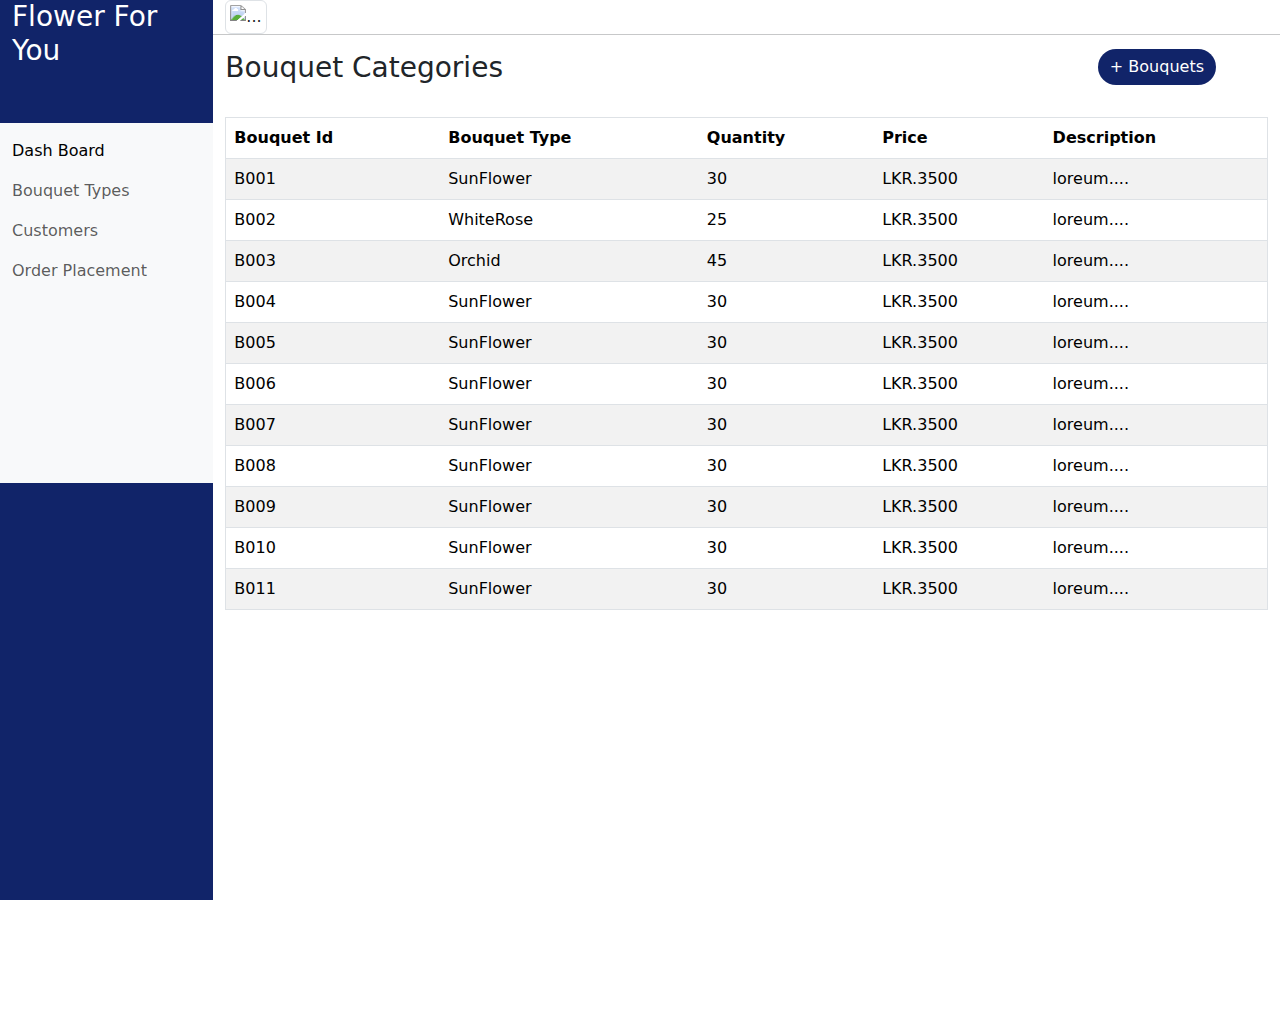
==== bouqute.html @ 8136d1cf "update home" ====
<!DOCTYPE html>
<html lang="en">
<head>
    <meta charset="UTF-8">
    <meta name="viewport" content="width=device-width, initial-scale=1.0">
    <title> Bouquet</title>
    <link rel="stylesheet" href="style.css">
    <link rel="preconnect" href="https://fonts.gstatic.com" crossorigin>
<link href="https://fonts.googleapis.com/css2?family=Rammetto+One&display=swap" rel="stylesheet">
<link href="https://cdn.jsdelivr.net/npm/bootstrap@5.3.3/dist/css/bootstrap.min.css" rel="stylesheet" integrity="sha384-QWTKZyjpPEjISv5WaRU9OFeRpok6YctnYmDr5pNlyT2bRjXh0JMhjY6hW+ALEwIH" crossorigin="anonymous">
<script src="https://cdn.jsdelivr.net/npm/bootstrap@5.3.3/dist/js/bootstrap.bundle.min.js" integrity="sha384-YvpcrYf0tY3lHB60NNkmXc5s9fDVZLESaAA55NDzOxhy9GkcIdslK1eN7N6jIeHz" crossorigin="anonymous"></script>
<link href="https://cdnjs.cloudflare.com/ajax/libs/font-awesome/6.0.0-beta3/css/all.min.css" rel="stylesheet">
   
</head>
<body>
    <section class=" container-fluid" id="bouqutes">
       <div class="row">
        <div class="col-2" id="navside">
            <div clas="row">
        <h3 id="LOGO"> Flower For You</h3>
    </div>
    <div class="row">
        <nav class="navbar bg-body-tertiary mt-5">
            <div class="container-fluid d-flex">
              <div class="collapse navbar-collapse show" id="navbarText">
                <ul class="navbar-nav flex-column vh-100">
                  <li class="nav-item">
                    <a class="nav-link active" aria-current="page" href="#">Dash Board</a>
                  </li>
                  <li class="nav-item">
                    <a class="nav-link" href="#">Bouquet Types</a> 
                  </li>
                  <li class="nav-item">
                    <a class="nav-link" href="#">Customers</a>
                  </li>
                  <li class="nav-item">
                    <a class="nav-link" href="#">Order Placement</a>
                  </li>
                </ul>
              </div> 
            </div>
          </nav>
        </div>
        </div>
        <div class="col">
          <div class="row">
             <div class="img">
              <img src="..." class="img-thumbnail" alt="...">
             </div>
             <hr>
          </div>
          <div class="row" id="tablePart">
           <div class="first">
            <form class="d-flex" role="search">
              <h3>Bouquet Categories</h3>
              <!-- <i class="fa-solid fa-plus"></i> -->
              <button type="submit" class="btn btn-primary  rounded-pill  m-1 w-10">+ Bouquets</button> 
            </form>
          </div>
          <div class="second">
            <table border="1" class=" table table-striped mt-4">
              <thead>
                <tr>
                  <th>Bouquet Id</th>
                  <th>Bouquet Type</th>
                  <th>Quantity</th>
                  <th> Price</th>
                  <th>Description</th>
                </tr>
              </thead>
              <tbody>
                <tr>
                  <td>B001</td>
                  <td>SunFlower</td>
                  <td>30</td>
                  <td> LKR.3500</td>
                  <td>loreum....</td>
                </tr>
                <tr>
                  <td>B002</td>
                  <td>WhiteRose</td>
                  <td>25</td>
                  <td> LKR.3500</td>
                    <td>loreum....</td>
                </tr>
                <tr>
                  <td>B003</td>
                  <td>Orchid</td>
                  <td>45</td>
                  <td> LKR.3500</td>
                    <td>loreum....</td>
                </tr>
                <tr>
                  <td>B004</td>
                  <td>SunFlower</td>
                  <td>30</td>
                  <td> LKR.3500</td>
                  <td>loreum....</td>
                </tr>
                <tr>
                  
                    <td>B005</td>
                    <td>SunFlower</td>
                    <td>30</td>
                    <td> LKR.3500</td>
                    <td>loreum....</td>
                  </tr>
                  <tr>
                    <td>B006</td>
                    <td>SunFlower</td>
                    <td>30</td>
                    <td> LKR.3500</td>
                    <td>loreum....</td>
                  </tr>
                  <tr>
                    <td>B007</td>
                    <td>SunFlower</td>
                    <td>30</td>
                    <td> LKR.3500</td>
                    <td>loreum....</td>
                  </tr>
                  <tr>
                    <td>B008</td>
                    <td>SunFlower</td>
                    <td>30</td>
                    <td> LKR.3500</td>
                    <td>loreum....</td>
                  </tr>
                  <tr>
                    <td>B009</td>
                    <td>SunFlower</td>
                    <td>30</td>
                    <td> LKR.3500</td>
                    <td>loreum....</td>
                  </tr>
                  <tr>
                    <td>B010</td>
                    <td>SunFlower</td>
                    <td>30</td>
                    <td> LKR.3500</td>
                    <td>loreum....</td>
                  </tr>
                </tr>
                  <td>B011</td>
                  <td>SunFlower</td>
                  <td>30</td>
                  <td> LKR.3500</td>
                  <td>loreum....</td>
                </tr>
              </tbody>
            </table>
          </div>
            
          </div>

        </div>
       </div>
    </section>
</body>
</html>
---- style.css ----
*{
    margin: 0;
    padding: 0;
}

#blue_section{
    background-color: #112469;
    color:white ;
    width: 35%;
    height: 100vh;
    display: flex;
    flex-direction: column;
    justify-content: center;
    position: relative;
}
.dark_blue_section{
    background-color: #2C3968;
    height: 85vh;
    width: 80%;
    position: absolute;
    left:38%;
    display: flex;
    align-items: center;
    z-index: 2;
}

#white_section{
    background-color: white;
    color:#112469;
    height: 100vh;
    margin: 0;
    display: flex;
    align-items: center;
    justify-content: center;
}
#login_page button{
    background-color: #112469;
    color: white;
    border: none;
    
}
#login_page{
    
}
.logo{
    position: absolute;
    top: 25px;
    left: 20px;
}
.header{
    position: absolute;
    left:130px;
    z-index: 3;

}
.header h2{
    font-size: 50px;
    font-family: "Rammetto One", sans-serif;
}
.header h1{
    font-size: 60px;
    font-family: "Rammetto One", sans-serif;
} 

.login_form {

    width: 60%;
    height: 100vh;
    display: flex;
    flex-direction: column; /* Stack items vertically */
    justify-content: center; 
    padding: 20px; /* Optional padding */

}

.login{
    font-weight: 700;
    text-align: left;

}

.form-label{
    font-size: 17px;
    font-weight: 400;
}
#navside{
    background-color: #112469;
    height: 100vh;
}

.navbar{
    height: 40vh;
    background-color: #112469;
}
#bouqutes{
    position: relative;
}
 #LOGO{
    color: white;
 }
 .form-control{
    border-radius: 50px;
 }

     
 
 .fa-solid {
    color: rgb(253, 253, 253);
 }
 .d-flex button{
     background-color: #112469;
     color: white;
     position: absolute;
     right: 60px;
     top:45px;
     border: none;
    
 }
 .d-flex button:hover{
   background-color: white;
   border: 2px solid #112469;
   color: #112469;
   
 }
 #tablePart{
    display: flex;
    flex-direction: column;
    align-items: center;
    
 }
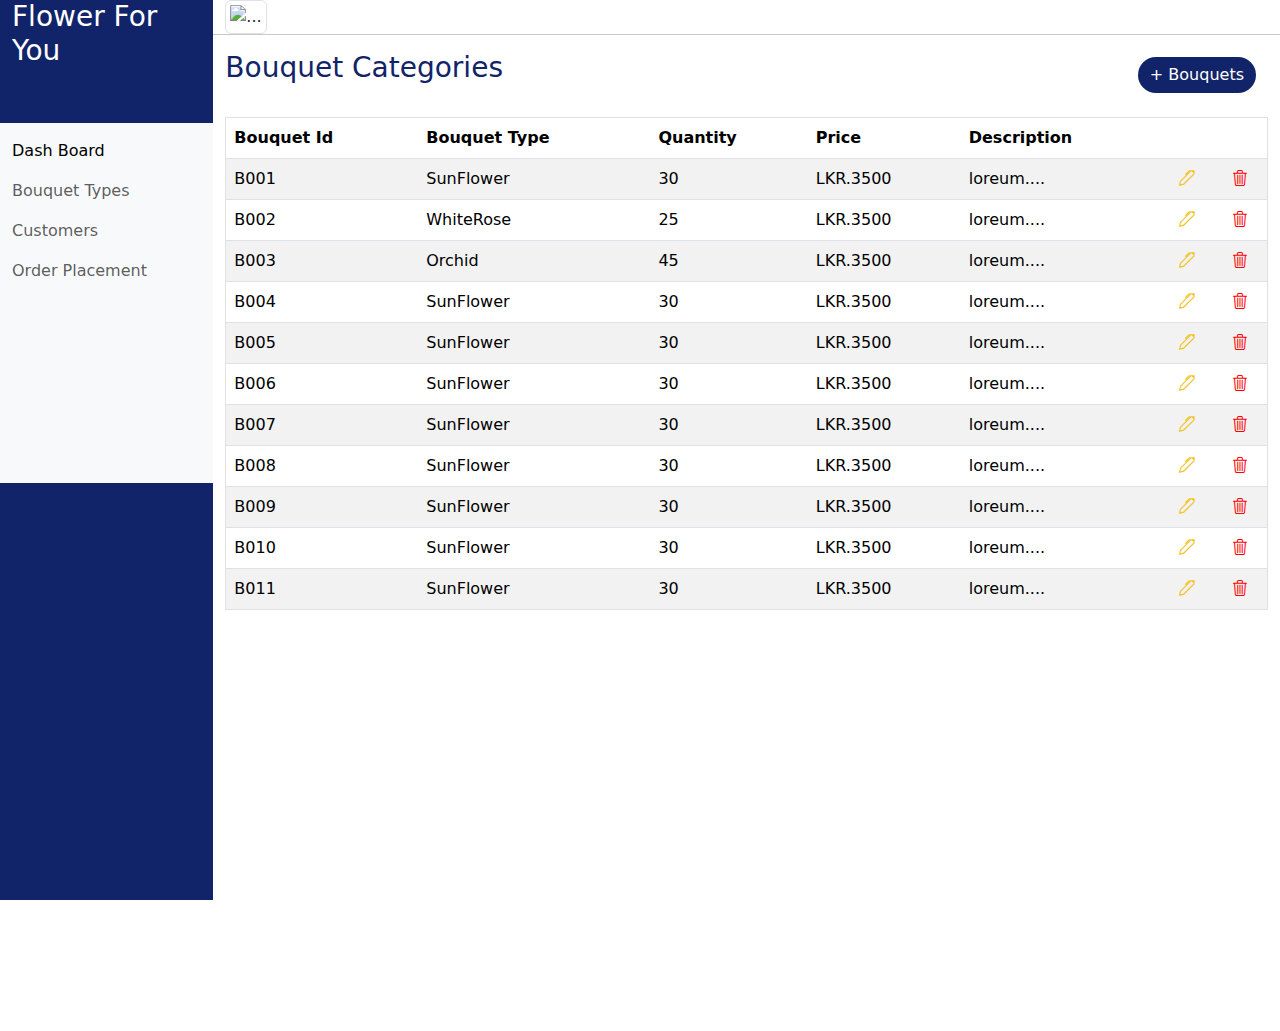
==== commit 3312284d: "update" ====
--- a/bouqute.html
+++ b/bouqute.html
@@ -10,7 +10,9 @@
 <link href="https://cdn.jsdelivr.net/npm/bootstrap@5.3.3/dist/css/bootstrap.min.css" rel="stylesheet" integrity="sha384-QWTKZyjpPEjISv5WaRU9OFeRpok6YctnYmDr5pNlyT2bRjXh0JMhjY6hW+ALEwIH" crossorigin="anonymous">
 <script src="https://cdn.jsdelivr.net/npm/bootstrap@5.3.3/dist/js/bootstrap.bundle.min.js" integrity="sha384-YvpcrYf0tY3lHB60NNkmXc5s9fDVZLESaAA55NDzOxhy9GkcIdslK1eN7N6jIeHz" crossorigin="anonymous"></script>
 <link href="https://cdnjs.cloudflare.com/ajax/libs/font-awesome/6.0.0-beta3/css/all.min.css" rel="stylesheet">
-   
+<link rel="stylesheet" href="https://cdn.jsdelivr.net/npm/bootstrap-icons/font/bootstrap-icons.css">
+<link href="https://cdn.jsdelivr.net/npm/bootstrap@5.3.3/dist/css/bootstrap.min.css" rel="stylesheet" integrity="sha384-QWTKZyjpPEjISv5WaRU9OFeRpok6YctnYmDr5pNlyT2bRjXh0JMhjY6hW+ALEwIH" crossorigin="anonymous"> 
+
 </head>
 <body>
     <section class=" container-fluid" id="bouqutes">
@@ -60,12 +62,14 @@
           <div class="second">
             <table border="1" class=" table table-striped mt-4">
               <thead>
-                <tr>
+                <tr class="custom-headings">
                   <th>Bouquet Id</th>
                   <th>Bouquet Type</th>
                   <th>Quantity</th>
                   <th> Price</th>
                   <th>Description</th>
+                  <th></th>
+                  <th></th>
                 </tr>
               </thead>
               <tbody>
@@ -75,6 +79,14 @@
                   <td>30</td>
                   <td> LKR.3500</td>
                   <td>loreum....</td>
+                  <td class="text-center">
+                    <a href="#" class="edit-icon">
+                       <i class="bi bi-pen"></i> <!-- Delete Icon -->
+                    </a></td>
+                    <td class="text-center">
+                      <a href="#" class="del-icon">
+                        <i class="bi bi-trash3"></i> <!-- Delete Icon -->
+                      </a></td>
                 </tr>
                 <tr>
                   <td>B002</td>
@@ -82,6 +94,14 @@
                   <td>25</td>
                   <td> LKR.3500</td>
                     <td>loreum....</td>
+                    <td class="text-center">
+                      <a href="#" class="edit-icon">
+                         <i class="bi bi-pen"></i> <!-- Delete Icon -->
+                      </a></td>
+                      <td class="text-center">
+                        <a href="#" class="del-icon">
+                          <i class="bi bi-trash3"></i> <!-- Delete Icon -->
+                        </a></td>
                 </tr>
                 <tr>
                   <td>B003</td>
@@ -89,6 +109,14 @@
                   <td>45</td>
                   <td> LKR.3500</td>
                     <td>loreum....</td>
+                    <td class="text-center">
+                      <a href="#" class="edit-icon">
+                         <i class="bi bi-pen"></i> <!-- Delete Icon -->
+                      </a></td>
+                      <td class="text-center">
+                        <a href="#" class="del-icon">
+                          <i class="bi bi-trash3"></i> <!-- Delete Icon -->
+                        </a></td>
                 </tr>
                 <tr>
                   <td>B004</td>
@@ -96,6 +124,14 @@
                   <td>30</td>
                   <td> LKR.3500</td>
                   <td>loreum....</td>
+                  <td class="text-center">
+                    <a href="#" class="edit-icon">
+                       <i class="bi bi-pen"></i> <!-- Delete Icon -->
+                    </a></td>
+                    <td class="text-center">
+                      <a href="#" class="del-icon">
+                        <i class="bi bi-trash3"></i> <!-- Delete Icon -->
+                      </a></td>
                 </tr>
                 <tr>
                   
@@ -104,6 +140,14 @@
                     <td>30</td>
                     <td> LKR.3500</td>
                     <td>loreum....</td>
+                    <td class="text-center">
+                      <a href="#" class="edit-icon">
+                         <i class="bi bi-pen"></i> <!-- Delete Icon -->
+                      </a></td>
+                      <td class="text-center">
+                        <a href="#" class="del-icon">
+                          <i class="bi bi-trash3"></i> <!-- Delete Icon -->
+                        </a></td>
                   </tr>
                   <tr>
                     <td>B006</td>
@@ -111,6 +155,14 @@
                     <td>30</td>
                     <td> LKR.3500</td>
                     <td>loreum....</td>
+                    <td class="text-center">
+                      <a href="#" class="edit-icon">
+                         <i class="bi bi-pen"></i> <!-- Delete Icon -->
+                      </a></td>
+                      <td class="text-center">
+                        <a href="#" class="del-icon">
+                          <i class="bi bi-trash3"></i> <!-- Delete Icon -->
+                        </a></td>
                   </tr>
                   <tr>
                     <td>B007</td>
@@ -118,6 +170,14 @@
                     <td>30</td>
                     <td> LKR.3500</td>
                     <td>loreum....</td>
+                    <td class="text-center">
+                      <a href="#" class="edit-icon">
+                         <i class="bi bi-pen"></i> <!-- Delete Icon -->
+                      </a></td>
+                      <td class="text-center">
+                        <a href="#" class="del-icon">
+                          <i class="bi bi-trash3"></i> <!-- Delete Icon -->
+                        </a></td>
                   </tr>
                   <tr>
                     <td>B008</td>
@@ -125,6 +185,14 @@
                     <td>30</td>
                     <td> LKR.3500</td>
                     <td>loreum....</td>
+                    <td class="text-center">
+                      <a href="#" class="edit-icon">
+                         <i class="bi bi-pen"></i> <!-- Delete Icon -->
+                      </a></td>
+                      <td class="text-center">
+                        <a href="#" class="del-icon">
+                          <i class="bi bi-trash3"></i> <!-- Delete Icon -->
+                        </a></td>
                   </tr>
                   <tr>
                     <td>B009</td>
@@ -132,6 +200,14 @@
                     <td>30</td>
                     <td> LKR.3500</td>
                     <td>loreum....</td>
+                    <td class="text-center">
+                      <a href="#" class="edit-icon">
+                         <i class="bi bi-pen"></i> <!-- Delete Icon -->
+                      </a></td>
+                      <td class="text-center">
+                        <a href="#" class="del-icon">
+                          <i class="bi bi-trash3"></i> <!-- Delete Icon -->
+                        </a></td>
                   </tr>
                   <tr>
                     <td>B010</td>
@@ -139,6 +215,14 @@
                     <td>30</td>
                     <td> LKR.3500</td>
                     <td>loreum....</td>
+                    <td class="text-center">
+                      <a href="#" class="edit-icon">
+                         <i class="bi bi-pen"></i> <!-- Delete Icon -->
+                      </a></td>
+                      <td class="text-center">
+                        <a href="#" class="del-icon">
+                          <i class="bi bi-trash3"></i> <!-- Delete Icon -->
+                        </a></td>
                   </tr>
                 </tr>
                   <td>B011</td>
@@ -146,6 +230,14 @@
                   <td>30</td>
                   <td> LKR.3500</td>
                   <td>loreum....</td>
+                  <td class="text-center">
+                    <a href="#" class="edit-icon">
+                       <i class="bi bi-pen"></i> <!-- Delete Icon -->
+                    </a></td>
+                    <td class="text-center">
+                      <a href="#" class="del-icon">
+                        <i class="bi bi-trash3"></i> <!-- Delete Icon -->
+                      </a></td>
                 </tr>
               </tbody>
             </table>
--- a/style.css
+++ b/style.css
@@ -111,8 +111,8 @@
      background-color: #112469;
      color: white;
      position: absolute;
-     right: 60px;
-     top:45px;
+     right: 20px;
+     top:53px;
      border: none;
     
  }
@@ -128,4 +128,31 @@
     align-items: center;
     
  }
- + .edit-icon{
+    color: #F3C10E;
+    
+ }
+ .del-icon{
+    color: red;
+    
+ }
+ .edit-icon:hover{
+    font-size: large;
+ }
+ .del-icon:hover{
+    font-size: large;
+ }
+ .d-flex h3{
+    color: #112469;
+ }
+ custom-headings{
+    color: gray;
+    background-color: #DCDEE3;
+ }
+
+ .table-striped tbody tr:nth-child(odd) {
+    background-color: white; /* Custom color for odd rows */
+  }
+  table-striped tbody tr:nth-child(even){
+    background-color: #DCDEE3;
+  }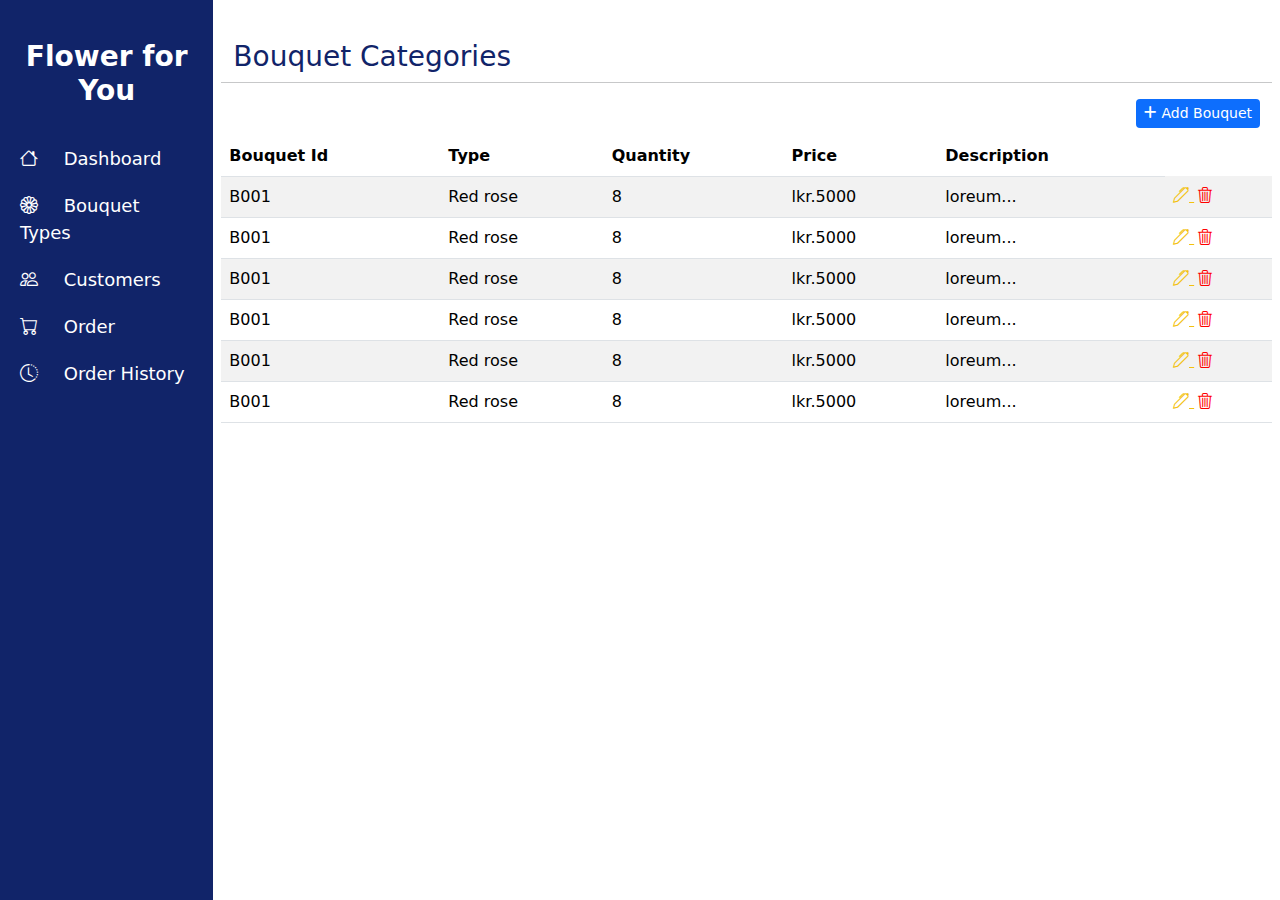
==== commit 30dc3871: "update dashboard" ====
--- a/bouqute.html
+++ b/bouqute.html
@@ -13,240 +13,157 @@
 <link rel="stylesheet" href="https://cdn.jsdelivr.net/npm/bootstrap-icons/font/bootstrap-icons.css">
 <link href="https://cdn.jsdelivr.net/npm/bootstrap@5.3.3/dist/css/bootstrap.min.css" rel="stylesheet" integrity="sha384-QWTKZyjpPEjISv5WaRU9OFeRpok6YctnYmDr5pNlyT2bRjXh0JMhjY6hW+ALEwIH" crossorigin="anonymous"> 
 
+  
 </head>
 <body>
-    <section class=" container-fluid" id="bouqutes">
-       <div class="row">
-        <div class="col-2" id="navside">
-            <div clas="row">
-        <h3 id="LOGO"> Flower For You</h3>
-    </div>
-    <div class="row">
-        <nav class="navbar bg-body-tertiary mt-5">
-            <div class="container-fluid d-flex">
-              <div class="collapse navbar-collapse show" id="navbarText">
-                <ul class="navbar-nav flex-column vh-100">
-                  <li class="nav-item">
-                    <a class="nav-link active" aria-current="page" href="#">Dash Board</a>
-                  </li>
-                  <li class="nav-item">
-                    <a class="nav-link" href="#">Bouquet Types</a> 
-                  </li>
-                  <li class="nav-item">
-                    <a class="nav-link" href="#">Customers</a>
-                  </li>
-                  <li class="nav-item">
-                    <a class="nav-link" href="#">Order Placement</a>
-                  </li>
-                </ul>
-              </div> 
-            </div>
-          </nav>
-        </div>
-        </div>
-        <div class="col">
-          <div class="row">
-             <div class="img">
-              <img src="..." class="img-thumbnail" alt="...">
-             </div>
-             <hr>
+  <section class="container-fluid" id="bouqutes">
+      <div class="row">
+          <div class="col-md-2 sidebar" style="padding: 20px;">
+              <h3 class="text-center">Flower for You</h3>
+              <nav>
+                  <a href="#"><i class="bi bi-house"></i> Dashboard</a>
+                  <a href="#"><i class="bi bi-flower1"></i> Bouquet Types</a>
+                  <a href="#"><i class="bi bi-people"></i> Customers</a>
+                  <a href="#"><i class="bi bi-cart"></i> Order</a>
+                  <a href="#"><i class="bi bi-clock-history"></i> Order History</a>
+              </nav>
           </div>
-          <div class="row" id="tablePart">
-           <div class="first">
-            <form class="d-flex" role="search">
-              <h3>Bouquet Categories</h3>
-              <!-- <i class="fa-solid fa-plus"></i> -->
-              <button type="submit" class="btn btn-primary  rounded-pill  m-1 w-10">+ Bouquets</button> 
-            </form>
-          </div>
-          <div class="second">
-            <table border="1" class=" table table-striped mt-4">
-              <thead>
-                <tr class="custom-headings">
-                  <th>Bouquet Id</th>
-                  <th>Bouquet Type</th>
-                  <th>Quantity</th>
-                  <th> Price</th>
-                  <th>Description</th>
-                  <th></th>
-                  <th></th>
+          <div class="col" style="padding: 20px;">
+            <div class="row" id="tablePart">
+                <div class="col-12">
+                    <h3 class="topic-bouq">Bouquet Categories</h3>
+                    <!-- Flexbox container for button alignment -->
+                    
+                </div>
+                <hr>
+                <div class="d-flex justify-content-end mb-2" style="margin-top: -20px;"> <!-- Adjust margin-top as needed -->
+                  <button type="button" class="btn btn-sm btn-primary" id="addbtn" data-bs-toggle="modal" data-bs-target="#addItemModal">
+                      <i class="fas fa-plus"></i> Add Bouquet
+                  </button>
+              </div>
+            
+                <div class="card-body">
+                    <table class="table table-striped" >
+                        <thead>
+                            <tr>
+                                <th>Bouquet Id</th>
+                                <th>Type</th>
+                                <th>Quantity</th>
+                                <th>Price</th>
+                                <th>Description</th>
+                                
+                            </tr>
+                        </thead>
+                        <tbody>
+                            
+
+                          
+                          <tr>
+                            <td>B001</td>
+                            <td>Red rose</td>
+                            <td>8</td>
+                            <td>lkr.5000</td>
+                            <td>loreum...</td>
+                            <td>
+                                <a href="#" class="edit-icon" style="margin-right: 3px;"> <!-- Reduced margin for closer alignment -->
+                                    <i class="bi bi-pen"></i>
+                                </a>
+                                <a href="#" class="del-icon">
+                                    <i class="bi bi-trash3"></i>
+                                </a>
+                            </td>
+                        </tr>
+                        
+                        
+                        
+                        
+                        <tr>
+                          <td>B001</td>
+                          <td>Red rose</td>
+                          <td>8</td>
+                          <td>lkr.5000</td>
+                          <td>loreum...</td>
+                          <td>
+                              <a href="#" class="edit-icon" style="margin-right: 3px;"> <!-- Reduced margin for closer alignment -->
+                                  <i class="bi bi-pen"></i>
+                              </a>
+                              <a href="#" class="del-icon">
+                                  <i class="bi bi-trash3"></i>
+                              </a>
+                          </td>
+                      </tr>
+                      <tr>
+                        <td>B001</td>
+                        <td>Red rose</td>
+                        <td>8</td>
+                        <td>lkr.5000</td>
+                        <td>loreum...</td>
+                        <td>
+                            <a href="#" class="edit-icon" style="margin-right: 3px;"> <!-- Reduced margin for closer alignment -->
+                                <i class="bi bi-pen"></i>
+                            </a>
+                            <a href="#" class="del-icon">
+                                <i class="bi bi-trash3"></i>
+                            </a>
+                        </td>
+                    </tr>
+                    <tr>
+                      <td>B001</td>
+                      <td>Red rose</td>
+                      <td>8</td>
+                      <td>lkr.5000</td>
+                      <td>loreum...</td>
+                      <td>
+                          <a href="#" class="edit-icon" style="margin-right: 3px;"> <!-- Reduced margin for closer alignment -->
+                              <i class="bi bi-pen"></i>
+                          </a>
+                          <a href="#" class="del-icon">
+                              <i class="bi bi-trash3"></i>
+                          </a>
+                      </td>
+                  </tr>
+                  <tr>
+                    <td>B001</td>
+                    <td>Red rose</td>
+                    <td>8</td>
+                    <td>lkr.5000</td>
+                    <td>loreum...</td>
+                    <td>
+                        <a href="#" class="edit-icon" style="margin-right: 3px;"> <!-- Reduced margin for closer alignment -->
+                            <i class="bi bi-pen"></i>
+                        </a>
+                        <a href="#" class="del-icon">
+                            <i class="bi bi-trash3"></i>
+                        </a>
+                    </td>
                 </tr>
-              </thead>
-              <tbody>
                 <tr>
                   <td>B001</td>
-                  <td>SunFlower</td>
-                  <td>30</td>
-                  <td> LKR.3500</td>
-                  <td>loreum....</td>
-                  <td class="text-center">
-                    <a href="#" class="edit-icon">
-                       <i class="bi bi-pen"></i> <!-- Delete Icon -->
-                    </a></td>
-                    <td class="text-center">
+                  <td>Red rose</td>
+                  <td>8</td>
+                  <td>lkr.5000</td>
+                  <td>loreum...</td>
+                  <td>
+                      <a href="#" class="edit-icon" style="margin-right: 3px;"> <!-- Reduced margin for closer alignment -->
+                          <i class="bi bi-pen"></i>
+                      </a>
                       <a href="#" class="del-icon">
-                        <i class="bi bi-trash3"></i> <!-- Delete Icon -->
-                      </a></td>
-                </tr>
-                <tr>
-                  <td>B002</td>
-                  <td>WhiteRose</td>
-                  <td>25</td>
-                  <td> LKR.3500</td>
-                    <td>loreum....</td>
-                    <td class="text-center">
-                      <a href="#" class="edit-icon">
-                         <i class="bi bi-pen"></i> <!-- Delete Icon -->
-                      </a></td>
-                      <td class="text-center">
-                        <a href="#" class="del-icon">
-                          <i class="bi bi-trash3"></i> <!-- Delete Icon -->
-                        </a></td>
-                </tr>
-                <tr>
-                  <td>B003</td>
-                  <td>Orchid</td>
-                  <td>45</td>
-                  <td> LKR.3500</td>
-                    <td>loreum....</td>
-                    <td class="text-center">
-                      <a href="#" class="edit-icon">
-                         <i class="bi bi-pen"></i> <!-- Delete Icon -->
-                      </a></td>
-                      <td class="text-center">
-                        <a href="#" class="del-icon">
-                          <i class="bi bi-trash3"></i> <!-- Delete Icon -->
-                        </a></td>
-                </tr>
-                <tr>
-                  <td>B004</td>
-                  <td>SunFlower</td>
-                  <td>30</td>
-                  <td> LKR.3500</td>
-                  <td>loreum....</td>
-                  <td class="text-center">
-                    <a href="#" class="edit-icon">
-                       <i class="bi bi-pen"></i> <!-- Delete Icon -->
-                    </a></td>
-                    <td class="text-center">
-                      <a href="#" class="del-icon">
-                        <i class="bi bi-trash3"></i> <!-- Delete Icon -->
-                      </a></td>
-                </tr>
-                <tr>
+                          <i class="bi bi-trash3"></i>
+                      </a>
+                  </td>
+              </tr>
+                              
+                          </tbody>
+                      </table>
                   
-                    <td>B005</td>
-                    <td>SunFlower</td>
-                    <td>30</td>
-                    <td> LKR.3500</td>
-                    <td>loreum....</td>
-                    <td class="text-center">
-                      <a href="#" class="edit-icon">
-                         <i class="bi bi-pen"></i> <!-- Delete Icon -->
-                      </a></td>
-                      <td class="text-center">
-                        <a href="#" class="del-icon">
-                          <i class="bi bi-trash3"></i> <!-- Delete Icon -->
-                        </a></td>
-                  </tr>
-                  <tr>
-                    <td>B006</td>
-                    <td>SunFlower</td>
-                    <td>30</td>
-                    <td> LKR.3500</td>
-                    <td>loreum....</td>
-                    <td class="text-center">
-                      <a href="#" class="edit-icon">
-                         <i class="bi bi-pen"></i> <!-- Delete Icon -->
-                      </a></td>
-                      <td class="text-center">
-                        <a href="#" class="del-icon">
-                          <i class="bi bi-trash3"></i> <!-- Delete Icon -->
-                        </a></td>
-                  </tr>
-                  <tr>
-                    <td>B007</td>
-                    <td>SunFlower</td>
-                    <td>30</td>
-                    <td> LKR.3500</td>
-                    <td>loreum....</td>
-                    <td class="text-center">
-                      <a href="#" class="edit-icon">
-                         <i class="bi bi-pen"></i> <!-- Delete Icon -->
-                      </a></td>
-                      <td class="text-center">
-                        <a href="#" class="del-icon">
-                          <i class="bi bi-trash3"></i> <!-- Delete Icon -->
-                        </a></td>
-                  </tr>
-                  <tr>
-                    <td>B008</td>
-                    <td>SunFlower</td>
-                    <td>30</td>
-                    <td> LKR.3500</td>
-                    <td>loreum....</td>
-                    <td class="text-center">
-                      <a href="#" class="edit-icon">
-                         <i class="bi bi-pen"></i> <!-- Delete Icon -->
-                      </a></td>
-                      <td class="text-center">
-                        <a href="#" class="del-icon">
-                          <i class="bi bi-trash3"></i> <!-- Delete Icon -->
-                        </a></td>
-                  </tr>
-                  <tr>
-                    <td>B009</td>
-                    <td>SunFlower</td>
-                    <td>30</td>
-                    <td> LKR.3500</td>
-                    <td>loreum....</td>
-                    <td class="text-center">
-                      <a href="#" class="edit-icon">
-                         <i class="bi bi-pen"></i> <!-- Delete Icon -->
-                      </a></td>
-                      <td class="text-center">
-                        <a href="#" class="del-icon">
-                          <i class="bi bi-trash3"></i> <!-- Delete Icon -->
-                        </a></td>
-                  </tr>
-                  <tr>
-                    <td>B010</td>
-                    <td>SunFlower</td>
-                    <td>30</td>
-                    <td> LKR.3500</td>
-                    <td>loreum....</td>
-                    <td class="text-center">
-                      <a href="#" class="edit-icon">
-                         <i class="bi bi-pen"></i> <!-- Delete Icon -->
-                      </a></td>
-                      <td class="text-center">
-                        <a href="#" class="del-icon">
-                          <i class="bi bi-trash3"></i> <!-- Delete Icon -->
-                        </a></td>
-                  </tr>
-                </tr>
-                  <td>B011</td>
-                  <td>SunFlower</td>
-                  <td>30</td>
-                  <td> LKR.3500</td>
-                  <td>loreum....</td>
-                  <td class="text-center">
-                    <a href="#" class="edit-icon">
-                       <i class="bi bi-pen"></i> <!-- Delete Icon -->
-                    </a></td>
-                    <td class="text-center">
-                      <a href="#" class="del-icon">
-                        <i class="bi bi-trash3"></i> <!-- Delete Icon -->
-                      </a></td>
-                </tr>
-              </tbody>
-            </table>
+              </div>
           </div>
-            
-          </div>
+      </div>
+  </section>
+</body>
 
-        </div>
-       </div>
-    </section>
-</body>
-</html>+</html>
+
+
+
+
--- a/style.css
+++ b/style.css
@@ -79,25 +79,7 @@
 
 }
 
-.form-label{
-    font-size: 17px;
-    font-weight: 400;
-}
-#navside{
-    background-color: #112469;
-    height: 100vh;
-}
-
-.navbar{
-    height: 40vh;
-    background-color: #112469;
-}
-#bouqutes{
-    position: relative;
-}
- #LOGO{
-    color: white;
- }
+
  .form-control{
     border-radius: 50px;
  }
@@ -107,21 +89,7 @@
  .fa-solid {
     color: rgb(253, 253, 253);
  }
- .d-flex button{
-     background-color: #112469;
-     color: white;
-     position: absolute;
-     right: 20px;
-     top:53px;
-     border: none;
-    
- }
- .d-flex button:hover{
-   background-color: white;
-   border: 2px solid #112469;
-   color: #112469;
-   
- }
+ 
  #tablePart{
     display: flex;
     flex-direction: column;
@@ -155,4 +123,340 @@
   }
   table-striped tbody tr:nth-child(even){
     background-color: #DCDEE3;
+  }
+  table td{
+    padding: 3px;
+  }
+
+  .table th {
+    padding: 5px; /* Adjust the header padding to match */
+}
+  /* bouqet */
+ 
+  /* bouquet */
+
+
+  /* customerDup */
+
+  .formpart{
+    background-color: white;
+    color:#112469;
+    height: auto;
+    margin: 0;
+    display: flex;
+    align-items: center;
+    justify-content: center;
+
+  }
+
+  .cusform{
+    width: 50%;
+    height: auto;
+    display: flex;
+    flex-direction: column; /* Stack items vertically */
+    justify-content: center; 
+    padding: 20px;
+  }
+  
+
+  .sidebar {
+    height: auto;
+    padding: 20px;
+    background-color: #112469;
+  }
+
+  .sidebar h3 {
+    padding: 20px 0;
+    font-weight: bold;
+    color: white;
+  }
+
+  .sidebar a {
+    display: block;
+    padding: 10px 0;
+    font-size: 18px;
+    color: white;
+    text-decoration: none;
+  }
+
+  .sidebar a:hover {
+    background-color: #007bff;
+    color: white;
+    border-radius: 5px;
+    padding-left: 10px;
+  }
+
+  form h3 {
+    margin-top: 30px;
+    margin-bottom: 10px;
+    color: #112469;
+  }
+
+  
+  .add-bouquet-button {
+    display: block;
+    margin-bottom: 20px;
+    text-align: right;
+    margin-right: 40px;
+    
+  }
+  #addbtn{
+    
+    border: none;
+   
+    margin-top: 20px;
+  }
+  .topic-bouq{
+    margin-top: 20px;
+    color: #112469;
+  }
+
+
+nav i{
+    padding-right: 20px;
+}
+
+  .sidebar {
+    height: 100vh;
+    padding: 20px;
+    background-color: #112469;
+  }
+  
+  .sidebar h3 {
+    padding: 20px 0;
+    font-weight: bold;
+    color: white;
+  }
+
+  .sidebar a {
+    display: block;
+    padding: 10px 0;
+    font-size: 18px;
+    color: white;
+    text-decoration: none;
+    font-weight: 500px;
+  }
+
+ 
+
+  .form-header {
+    color: darkblue;
+    font-size: 24px;
+    
+  }
+
+  .form-search {
+    width: 200px;
+    margin-bottom: 60px;
+  }
+  
+  .form-container {
+    padding: 20px;
+  }
+  form label{
+      color: #112469;
+      font-weight: bold;
+  }
+ .form-control{
+  width: 60%;
+  background-color:#dddbdb ;
+  border-radius: 0px;
+ }
+ .form-search{
+  width: 30%;
+  border-radius: 100px;
+  background-color: #dddbdb;
+ }
+ .btn-primary{
+  background-color: #112469;
+  color: white;
+  border-radius: 3px;
+  border: none;
+  padding: 10px 30px;
+  font-weight: bold;
+ }
+ .btn-secondary{
+  background-color: white;
+  border: 2px solid #112469;
+  color: #112469;
+  font-weight: bold;
+  padding: 10px 20px;
+  border-radius: 3px;
+ }
+ .btn-danger{
+  background-color: red;
+  border: none;
+  color: white;
+  font-weight: bold;
+  padding: 10px 20px; 
+  border-radius: 3px;
+ }
+
+ #customer-btn{
+    margin-top: 100px;
+ }
+
+ #customer-form{
+    padding: 80px;
+ }
+ table{
+    padding: 40px;
+ }
+
+
+  .dashboard-box-small {
+    background-color: #2C3968;
+    color: white;
+  }
+  .dashboard-box-small:hover{
+    transform: scale(1.1);
+  }
+  .dashboard-box-large:hover{
+    transform: scale(1.1);
+  }
+  /* #box2{
+    background-color: palevioletred;
+  }
+  #box3{
+    background-color: orange;
+  }
+  #box4{
+    background-color: green;
+  }
+  #box5{
+    background-color: rgb(255, 0, 0);
+  }
+  #box6{
+    background-color: #66ff00;
+  } */
+
+  .dashboard-topic {
+    text-align: center;
+    font-size: 2rem;
+    font-weight: bold;
+    margin-top: 20px;
+    margin-bottom: 40px;
+    color: #112469;
+  }
+
+  .dashboard-row {
+    display: flex;
+    justify-content: center;
+    margin-bottom: 30px;
+  }
+
+  .dashboard-box-small, .dashboard-box-large {
+    /* background-color: #f0f0f0; */
+    border-radius: 8px;
+   
+    box-shadow: 0 4px 8px rgba(0, 0, 0, 0.1);
+    text-align: center;
+    margin: 10px;
+  }
+  .dashboard-box-small div:first-child{
+    color: #9a9a9c;
+    font-weight: bold;
+  }
+  .dashboard-box-large div:nth-child(2){
+    color: #112469;
+    font-weight: bold;
+  }
+  .dashboard-box-large div:nth-child(3){
+    color: #112469;
+    font-weight: bold;
+  }
+
+
+  .dashboard-box-small {
+    width: 160px; /* Adjust width */
+    height: 130px;
+    border-radius: 0px;
+    padding: 20px; /* Adjust height */
+  }
+
+  .dashboard-box-large {
+    width: 250px; /* Adjust width */
+    height: 200px;
+    padding: 30px; /* Adjust height */
+  }
+
+  .count {
+    font-size: 2rem;
+    font-weight: bold;
+  }
+
+  .icon {
+    font-size: 2.5rem;
+    margin-bottom: 10px;
+  }
+
+
+  .sidebar nav a:hover {
+    background-color: #495057;
+  }
+
+  .dashboard-topic {
+    font-size: 28px;
+    margin: 20px 0;
+    color:  #112469;
+    font-weight: bold;
+    text-align: center;
+  }
+
+  .dashboard-row {
+    display: flex;
+    justify-content: space-between;
+    margin-bottom: 20px;
+  }
+
+  .dashboard-box {
+    background-color: #ffffff;
+    border-radius: 10px;
+    box-shadow: 0 4px 20px rgba(0, 0, 0, 0.1);
+    margin: 10px;
+    padding: 20px;
+    flex: 1 1 calc(33% - 20px);
+    transition: transform 0.3s;
+  }
+
+  .dashboard-box:hover {
+    transform: translateY(-5px);
+    box-shadow: 0 8px 30px rgba(0, 0, 0, 0.2);
+  }
+
+  .dashboard-box h4 {
+    margin: 0 0 10px;
+  }
+
+  .icon {
+    font-size: 40px;
+    margin-bottom: 10px;
+  }
+
+  .recent-activity {
+    background-color: #ffffff;
+    border-radius: 10px;
+    padding: 20px;
+    box-shadow: 0 4px 20px rgba(0, 0, 0, 0.1);
+    margin-top: 20px;
+  }
+
+  .recent-activity h4 {
+    margin-bottom: 15px;
+  }
+
+  .activity-item {
+    border-bottom: 1px solid #e9ecef;
+    padding: 10px 0;
+  }
+
+  .activity-item:last-child {
+    border-bottom: none;
+  }
+
+  @media (max-width: 768px) {
+    .dashboard-box {
+      flex: 1 1 100%;
+      max-width: 100%; /* Full width on small screens */
+    }
   }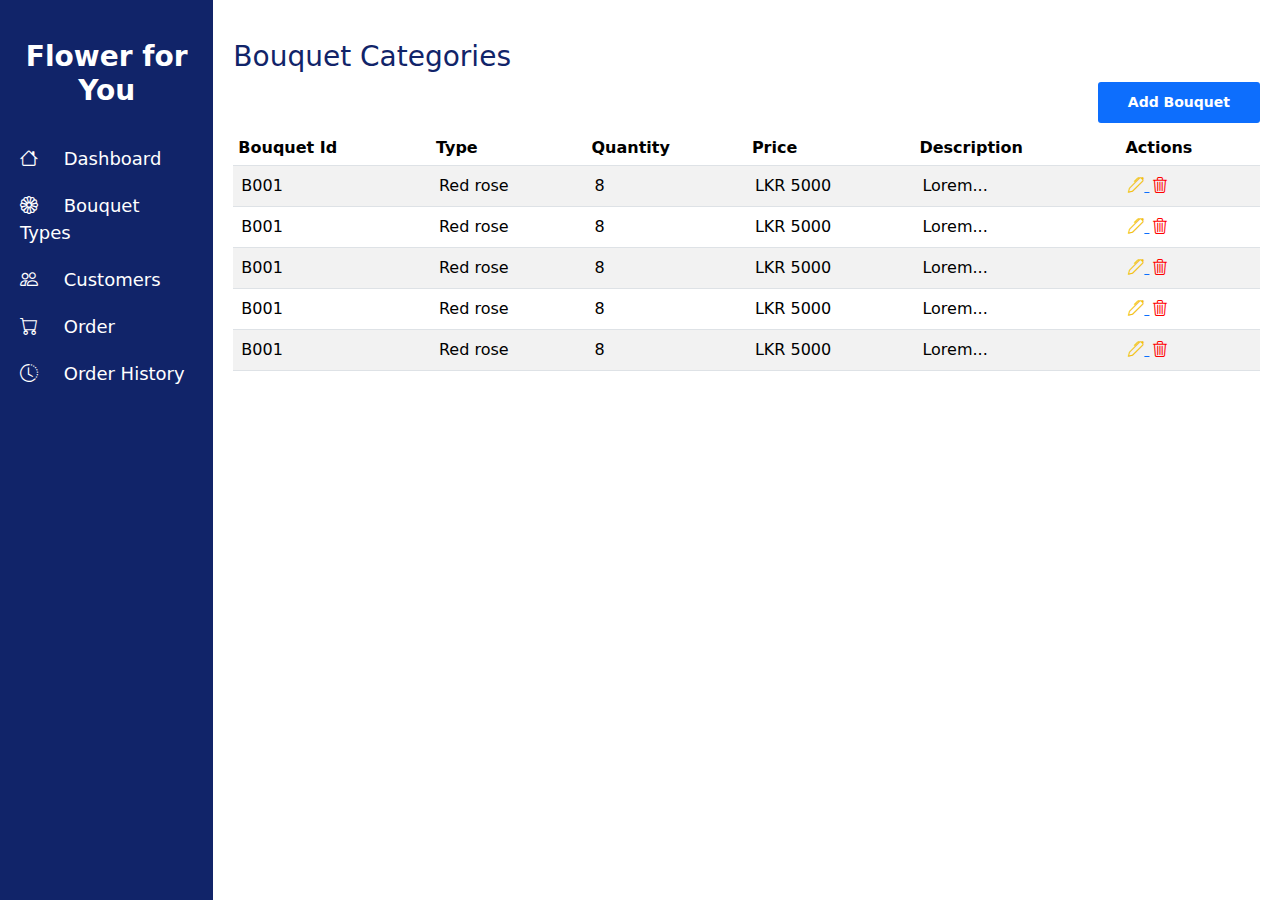
==== commit 1ac568b2: "add modals for bouquets" ====
--- a/bouqute.html
+++ b/bouqute.html
@@ -3,167 +3,233 @@
 <head>
     <meta charset="UTF-8">
     <meta name="viewport" content="width=device-width, initial-scale=1.0">
-    <title> Bouquet</title>
+    <title>Flower for You - Bouquets</title>
+    <link rel="stylesheet" href="https://cdn.jsdelivr.net/npm/bootstrap@5.3.3/dist/css/bootstrap.min.css">
+    <link rel="stylesheet" href="https://cdn.jsdelivr.net/npm/bootstrap-icons/font/bootstrap-icons.css">
     <link rel="stylesheet" href="style.css">
-    <link rel="preconnect" href="https://fonts.gstatic.com" crossorigin>
-<link href="https://fonts.googleapis.com/css2?family=Rammetto+One&display=swap" rel="stylesheet">
-<link href="https://cdn.jsdelivr.net/npm/bootstrap@5.3.3/dist/css/bootstrap.min.css" rel="stylesheet" integrity="sha384-QWTKZyjpPEjISv5WaRU9OFeRpok6YctnYmDr5pNlyT2bRjXh0JMhjY6hW+ALEwIH" crossorigin="anonymous">
-<script src="https://cdn.jsdelivr.net/npm/bootstrap@5.3.3/dist/js/bootstrap.bundle.min.js" integrity="sha384-YvpcrYf0tY3lHB60NNkmXc5s9fDVZLESaAA55NDzOxhy9GkcIdslK1eN7N6jIeHz" crossorigin="anonymous"></script>
-<link href="https://cdnjs.cloudflare.com/ajax/libs/font-awesome/6.0.0-beta3/css/all.min.css" rel="stylesheet">
-<link rel="stylesheet" href="https://cdn.jsdelivr.net/npm/bootstrap-icons/font/bootstrap-icons.css">
-<link href="https://cdn.jsdelivr.net/npm/bootstrap@5.3.3/dist/css/bootstrap.min.css" rel="stylesheet" integrity="sha384-QWTKZyjpPEjISv5WaRU9OFeRpok6YctnYmDr5pNlyT2bRjXh0JMhjY6hW+ALEwIH" crossorigin="anonymous"> 
-
-  
-</head>
+  </head>
 <body>
-  <section class="container-fluid" id="bouqutes">
-      <div class="row">
-          <div class="col-md-2 sidebar" style="padding: 20px;">
-              <h3 class="text-center">Flower for You</h3>
-              <nav>
-                  <a href="#"><i class="bi bi-house"></i> Dashboard</a>
-                  <a href="#"><i class="bi bi-flower1"></i> Bouquet Types</a>
-                  <a href="#"><i class="bi bi-people"></i> Customers</a>
-                  <a href="#"><i class="bi bi-cart"></i> Order</a>
-                  <a href="#"><i class="bi bi-clock-history"></i> Order History</a>
-              </nav>
-          </div>
-          <div class="col" style="padding: 20px;">
-            <div class="row" id="tablePart">
-                <div class="col-12">
-                    <h3 class="topic-bouq">Bouquet Categories</h3>
-                    <!-- Flexbox container for button alignment -->
-                    
-                </div>
-                <hr>
-                <div class="d-flex justify-content-end mb-2" style="margin-top: -20px;"> <!-- Adjust margin-top as needed -->
-                  <button type="button" class="btn btn-sm btn-primary" id="addbtn" data-bs-toggle="modal" data-bs-target="#addItemModal">
-                      <i class="fas fa-plus"></i> Add Bouquet
-                  </button>
-              </div>
-            
-                <div class="card-body">
-                    <table class="table table-striped" >
-                        <thead>
-                            <tr>
-                                <th>Bouquet Id</th>
-                                <th>Type</th>
-                                <th>Quantity</th>
-                                <th>Price</th>
-                                <th>Description</th>
-                                
+    <section class="container-fluid" id="bouquets">
+        <div class="row">
+            <div class="col-md-2 sidebar" style="padding: 20px;">
+                <h3 class="text-center">Flower for You</h3>
+                <nav>
+                    <a href="#"><i class="bi bi-house"></i> Dashboard</a>
+                    <a href="#"><i class="bi bi-flower1"></i> Bouquet Types</a>
+                    <a href="#"><i class="bi bi-people"></i> Customers</a>
+                    <a href="#"><i class="bi bi-cart"></i> Order</a>
+                    <a href="#"><i class="bi bi-clock-history"></i> Order History</a>
+                </nav>
+            </div>
+            <div class="col" style="padding: 20px;">
+                <div class="row" id="tablePart">
+                    <div class="col-12">
+                        <h3 class="topic-bouq">Bouquet Categories</h3>
+                        <div class="d-flex justify-content-end mb-2" style="margin-top: -20px;">
+                            <button type="button" class="btn btn-sm btn-primary" id="addbtn" data-bs-toggle="modal" data-bs-target="#addBouquetModal">
+                                <i class="fas fa-plus"></i> Add Bouquet
+                            </button>
+                        </div>
+                        <div class="card-body">
+                            <table class="table table-striped">
+                                <thead>
+                                    <tr>
+                                        <th>Bouquet Id</th>
+                                        <th>Type</th>
+                                        <th>Quantity</th>
+                                        <th>Price</th>
+                                        <th>Description</th>
+                                        <th>Actions</th>
+                                    </tr>
+                                </thead>
+                                <tbody>
+                                    <tr>
+                                        <td>B001</td>
+                                        <td>Red rose</td>
+                                        <td>8</td>
+                                        <td>LKR 5000</td>
+                                        <td>Lorem...</td>
+                                        <td>
+                                            <a href="#" class="edit-icon" style="margin-right: 3px;" data-bs-toggle="modal" data-bs-target="#editBouquetModal" onclick="populateEditModal('B001', 'Red rose', 8, 5000, 'Lorem...')">
+                                                <i class="bi bi-pen"></i>
+                                            </a>
+                                            <a href="#" class="del-icon" data-bs-toggle="modal" data-bs-target="#deleteBouquetModal" onclick="setDeleteInfo('B001', 'Red rose')">
+                                                <i class="bi bi-trash3"></i>
+                                            </a>
+                                        </td>
+                                    </tr>
+                                    <tr>
+                                      <td>B001</td>
+                                      <td>Red rose</td>
+                                      <td>8</td>
+                                      <td>LKR 5000</td>
+                                      <td>Lorem...</td>
+                                      <td>
+                                          <a href="#" class="edit-icon" style="margin-right: 3px;" data-bs-toggle="modal" data-bs-target="#editBouquetModal" onclick="populateEditModal('B001', 'Red rose', 8, 5000, 'Lorem...')">
+                                              <i class="bi bi-pen"></i>
+                                          </a>
+                                          <a href="#" class="del-icon" data-bs-toggle="modal" data-bs-target="#deleteBouquetModal" onclick="setDeleteInfo('B001', 'Red rose')">
+                                              <i class="bi bi-trash3"></i>
+                                          </a>
+                                      </td>
+                                  </tr>
+                                  <tr>
+                                    <td>B001</td>
+                                    <td>Red rose</td>
+                                    <td>8</td>
+                                    <td>LKR 5000</td>
+                                    <td>Lorem...</td>
+                                    <td>
+                                        <a href="#" class="edit-icon" style="margin-right: 3px;" data-bs-toggle="modal" data-bs-target="#editBouquetModal" onclick="populateEditModal('B001', 'Red rose', 8, 5000, 'Lorem...')">
+                                            <i class="bi bi-pen"></i>
+                                        </a>
+                                        <a href="#" class="del-icon" data-bs-toggle="modal" data-bs-target="#deleteBouquetModal" onclick="setDeleteInfo('B001', 'Red rose')">
+                                            <i class="bi bi-trash3"></i>
+                                        </a>
+                                    </td>
+                                </tr>
+                                <tr>
+                                  <td>B001</td>
+                                  <td>Red rose</td>
+                                  <td>8</td>
+                                  <td>LKR 5000</td>
+                                  <td>Lorem...</td>
+                                  <td>
+                                      <a href="#" class="edit-icon" style="margin-right: 3px;" data-bs-toggle="modal" data-bs-target="#editBouquetModal" onclick="populateEditModal('B001', 'Red rose', 8, 5000, 'Lorem...')">
+                                          <i class="bi bi-pen"></i>
+                                      </a>
+                                      <a href="#" class="del-icon" data-bs-toggle="modal" data-bs-target="#deleteBouquetModal" onclick="setDeleteInfo('B001', 'Red rose')">
+                                          <i class="bi bi-trash3"></i>
+                                      </a>
+                                  </td>
+                              </tr>
+                              <tr>
+                                <td>B001</td>
+                                <td>Red rose</td>
+                                <td>8</td>
+                                <td>LKR 5000</td>
+                                <td>Lorem...</td>
+                                <td>
+                                    <a href="#" class="edit-icon" style="margin-right: 3px;" data-bs-toggle="modal" data-bs-target="#editBouquetModal" onclick="populateEditModal('B001', 'Red rose', 8, 5000, 'Lorem...')">
+                                        <i class="bi bi-pen"></i>
+                                    </a>
+                                    <a href="#" class="del-icon" data-bs-toggle="modal" data-bs-target="#deleteBouquetModal" onclick="setDeleteInfo('B001', 'Red rose')">
+                                        <i class="bi bi-trash3"></i>
+                                    </a>
+                                </td>
                             </tr>
-                        </thead>
-                        <tbody>
-                            
-
-                          
-                          <tr>
-                            <td>B001</td>
-                            <td>Red rose</td>
-                            <td>8</td>
-                            <td>lkr.5000</td>
-                            <td>loreum...</td>
-                            <td>
-                                <a href="#" class="edit-icon" style="margin-right: 3px;"> <!-- Reduced margin for closer alignment -->
-                                    <i class="bi bi-pen"></i>
-                                </a>
-                                <a href="#" class="del-icon">
-                                    <i class="bi bi-trash3"></i>
-                                </a>
-                            </td>
-                        </tr>
-                        
-                        
-                        
-                        
-                        <tr>
-                          <td>B001</td>
-                          <td>Red rose</td>
-                          <td>8</td>
-                          <td>lkr.5000</td>
-                          <td>loreum...</td>
-                          <td>
-                              <a href="#" class="edit-icon" style="margin-right: 3px;"> <!-- Reduced margin for closer alignment -->
-                                  <i class="bi bi-pen"></i>
-                              </a>
-                              <a href="#" class="del-icon">
-                                  <i class="bi bi-trash3"></i>
-                              </a>
-                          </td>
-                      </tr>
-                      <tr>
-                        <td>B001</td>
-                        <td>Red rose</td>
-                        <td>8</td>
-                        <td>lkr.5000</td>
-                        <td>loreum...</td>
-                        <td>
-                            <a href="#" class="edit-icon" style="margin-right: 3px;"> <!-- Reduced margin for closer alignment -->
-                                <i class="bi bi-pen"></i>
-                            </a>
-                            <a href="#" class="del-icon">
-                                <i class="bi bi-trash3"></i>
-                            </a>
-                        </td>
-                    </tr>
-                    <tr>
-                      <td>B001</td>
-                      <td>Red rose</td>
-                      <td>8</td>
-                      <td>lkr.5000</td>
-                      <td>loreum...</td>
-                      <td>
-                          <a href="#" class="edit-icon" style="margin-right: 3px;"> <!-- Reduced margin for closer alignment -->
-                              <i class="bi bi-pen"></i>
-                          </a>
-                          <a href="#" class="del-icon">
-                              <i class="bi bi-trash3"></i>
-                          </a>
-                      </td>
-                  </tr>
-                  <tr>
-                    <td>B001</td>
-                    <td>Red rose</td>
-                    <td>8</td>
-                    <td>lkr.5000</td>
-                    <td>loreum...</td>
-                    <td>
-                        <a href="#" class="edit-icon" style="margin-right: 3px;"> <!-- Reduced margin for closer alignment -->
-                            <i class="bi bi-pen"></i>
-                        </a>
-                        <a href="#" class="del-icon">
-                            <i class="bi bi-trash3"></i>
-                        </a>
-                    </td>
-                </tr>
-                <tr>
-                  <td>B001</td>
-                  <td>Red rose</td>
-                  <td>8</td>
-                  <td>lkr.5000</td>
-                  <td>loreum...</td>
-                  <td>
-                      <a href="#" class="edit-icon" style="margin-right: 3px;"> <!-- Reduced margin for closer alignment -->
-                          <i class="bi bi-pen"></i>
-                      </a>
-                      <a href="#" class="del-icon">
-                          <i class="bi bi-trash3"></i>
-                      </a>
-                  </td>
-              </tr>
-                              
-                          </tbody>
-                      </table>
-                  
-              </div>
-          </div>
-      </div>
-  </section>
+                                    <!-- Add more rows as needed -->
+                                </tbody>
+                            </table>
+                        </div>
+                    </div>
+                </div>
+            </div>
+        </div>
+
+        <!-- Add Bouquet Modal -->
+        <div class="modal fade" id="addBouquetModal" tabindex="-1" aria-labelledby="addBouquetModalLabel" aria-hidden="true">
+            <div class="modal-dialog">
+                <div class="modal-content">
+                    <div class="modal-header">
+                        <h5 class="modal-title" id="addBouquetModalLabel">Add Bouquet</h5>
+                        <button type="button" class="btn-close" data-bs-dismiss="modal" aria-label="Close"></button>
+                    </div>
+                    <div class="modal-body">
+                        <form id="addBouquetForm">
+                            <div class="mb-3">
+                                <label for="bouquetId" class="form-label">Bouquet ID</label>
+                                <input type="text" class="form-control" id="bouquetId" required>
+                            </div>
+                            <div class="mb-3">
+                                <label for="bouquetType" class="form-label">Type</label>
+                                <input type="text" class="form-control" id="bouquetType" required>
+                            </div>
+                            <div class="mb-3">
+                                <label for="bouquetQuantity" class="form-label">Quantity</label>
+                                <input type="number" class="form-control" id="bouquetQuantity" required>
+                            </div>
+                            <div class="mb-3">
+                                <label for="bouquetPrice" class="form-label">Price</label>
+                                <input type="number" class="form-control" id="bouquetPrice" required>
+                            </div>
+                            <div class="mb-3">
+                                <label for="bouquetDescription" class="form-label">Description</label>
+                                <textarea class="form-control" id="bouquetDescription" rows="3" required></textarea>
+                            </div>
+                        </form>
+                    </div>
+                    <div class="modal-footer">
+                        <button type="button" class="btn btn-secondary" data-bs-dismiss="modal">Close</button>
+                        <button type="button" class="btn btn-primary" onclick="addBouquet()">Add Bouquet</button>
+                    </div>
+                </div>
+            </div>
+        </div>
+
+        <!-- Edit Bouquet Modal -->
+        <div class="modal fade" id="editBouquetModal" tabindex="-1" aria-labelledby="editBouquetModalLabel" aria-hidden="true">
+            <div class="modal-dialog">
+                <div class="modal-content">
+                    <div class="modal-header">
+                        <h5 class="modal-title" id="editBouquetModalLabel">Edit Bouquet</h5>
+                        <button type="button" class="btn-close" data-bs-dismiss="modal" aria-label="Close"></button>
+                    </div>
+                    <div class="modal-body">
+                        <form id="editBouquetForm">
+                            <div class="mb-3">
+                                <label for="editBouquetId" class="form-label">Bouquet ID</label>
+                                <input type="text" class="form-control" id="editBouquetId" disabled>
+                            </div>
+                            <div class="mb-3">
+                                <label for="editBouquetType" class="form-label">Type</label>
+                                <input type="text" class="form-control" id="editBouquetType" required>
+                            </div>
+                            <div class="mb-3">
+                                <label for="editBouquetQuantity" class="form-label">Quantity</label>
+                                <input type="number" class="form-control" id="editBouquetQuantity" required>
+                            </div>
+                            <div class="mb-3">
+                                <label for="editBouquetPrice" class="form-label">Price</label>
+                                <input type="number" class="form-control" id="editBouquetPrice" required>
+                            </div>
+                            <div class="mb-3">
+                                <label for="editBouquetDescription" class="form-label">Description</label>
+                                <textarea class="form-control" id="editBouquetDescription" rows="3" required></textarea>
+                            </div>
+                        </form>
+                    </div>
+                    <div class="modal-footer">
+                        <button type="button" class="btn btn-secondary" data-bs-dismiss="modal">Close</button>
+                        <button type="button" class="btn btn-primary" onclick="updateBouquet()">Update Bouquet</button>
+                    </div>
+                </div>
+            </div>
+        </div>
+
+        <!-- Delete Bouquet Modal -->
+        <div class="modal fade" id="deleteBouquetModal" tabindex="-1" aria-labelledby="deleteBouquetModalLabel" aria-hidden="true">
+            <div class="modal-dialog">
+                <div class="modal-content">
+                    <div class="modal-header">
+                        <h5 class="modal-title" id="deleteBouquetModalLabel">Delete Bouquet</h5>
+                        <button type="button" class="btn-close" data-bs-dismiss="modal" aria-label="Close"></button>
+                    </div>
+                    <div class="modal-body">
+                        <p>Are you sure you want to delete this bouquet?</p>
+                        <p id="deleteBouquetInfo" style="font-weight: bold;"></p>
+                    </div>
+                    <div class="modal-footer">
+                        <button type="button" class="btn btn-secondary" data-bs-dismiss="modal">Cancel</button>
+                        <button type="button" class="btn btn-danger" onclick="deleteBouquet()">Delete</button>
+                    </div>
+                </div>
+            </div>
+        </div>
+    </section>
+
+    
+
+    <script src="https://cdn.jsdelivr.net/npm/bootstrap@5.3.3/dist/js/bootstrap.bundle.min.js"></script>
 </body>
-
 </html>
-
-
-
-
--- a/style.css
+++ b/style.css
@@ -96,11 +96,11 @@
     align-items: center;
     
  }
- .edit-icon{
+ .bi-pen{
     color: #F3C10E;
     
  }
- .del-icon{
+ .bi-trash3{
     color: red;
     
  }
@@ -200,12 +200,7 @@
     margin-right: 40px;
     
   }
-  #addbtn{
-    
-    border: none;
-   
-    margin-top: 20px;
-  }
+  
   .topic-bouq{
     margin-top: 20px;
     color: #112469;
@@ -268,13 +263,29 @@
   background-color: #dddbdb;
  }
  .btn-primary{
-  background-color: #112469;
+  
   color: white;
   border-radius: 3px;
   border: none;
   padding: 10px 30px;
   font-weight: bold;
- }
+  border: none;
+   
+    margin-top: 20px;
+ }
+ #addbtn{
+    
+  
+        color: white;
+        border-radius: 3px;
+        border: none;
+        padding: 10px 30px;
+        font-weight: bold;
+        border: none;
+         
+          margin-top: 20px;
+       }
+ 
  .btn-secondary{
   background-color: white;
   border: 2px solid #112469;
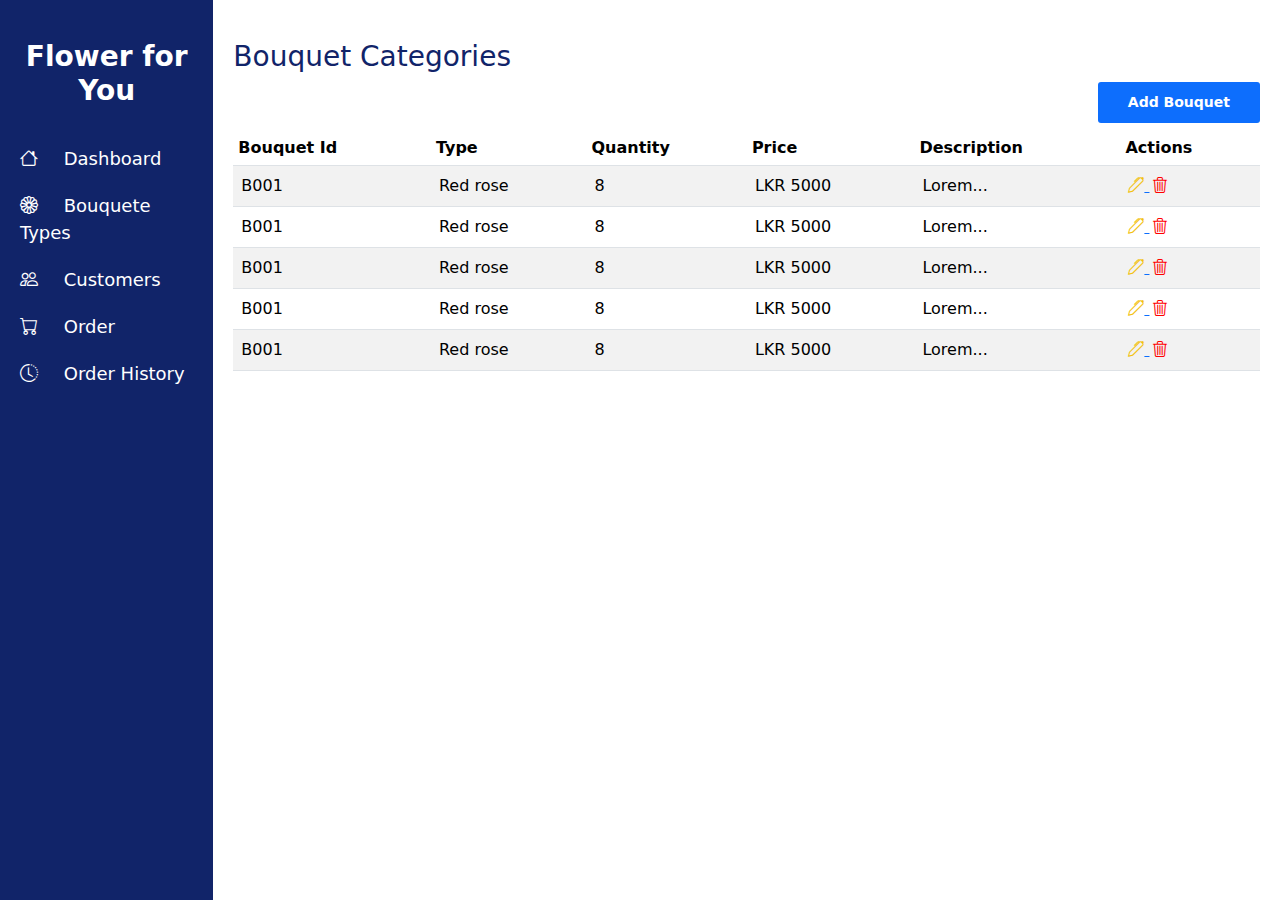
==== commit 439e2f2b: "add script" ====
--- a/bouqute.html
+++ b/bouqute.html
@@ -14,12 +14,14 @@
             <div class="col-md-2 sidebar" style="padding: 20px;">
                 <h3 class="text-center">Flower for You</h3>
                 <nav>
-                    <a href="#"><i class="bi bi-house"></i> Dashboard</a>
-                    <a href="#"><i class="bi bi-flower1"></i> Bouquet Types</a>
-                    <a href="#"><i class="bi bi-people"></i> Customers</a>
-                    <a href="#"><i class="bi bi-cart"></i> Order</a>
-                    <a href="#"><i class="bi bi-clock-history"></i> Order History</a>
-                </nav>
+                  <a href="dashboard.html" onclick="loadPage(event, 'dashboard.html')"><i class="bi bi-house"></i> Dashboard</a>
+                  <a href="bouqute.html" onclick="loadPage(event, 'bouqute.html')"><i class="bi bi-flower1"></i> Bouquete Types</a>
+                  <a href="customertable.html" onclick="loadPage(event, 'customertable.html')"><i class="bi bi-people"></i> Customers</a>
+                   
+                 
+                  <a href="#"><i class="bi bi-cart"></i> Order</a>
+                  <a href="#"><i class="bi bi-clock-history"></i> Order History</a>
+              </nav>
             </div>
             <div class="col" style="padding: 20px;">
                 <div class="row" id="tablePart">
